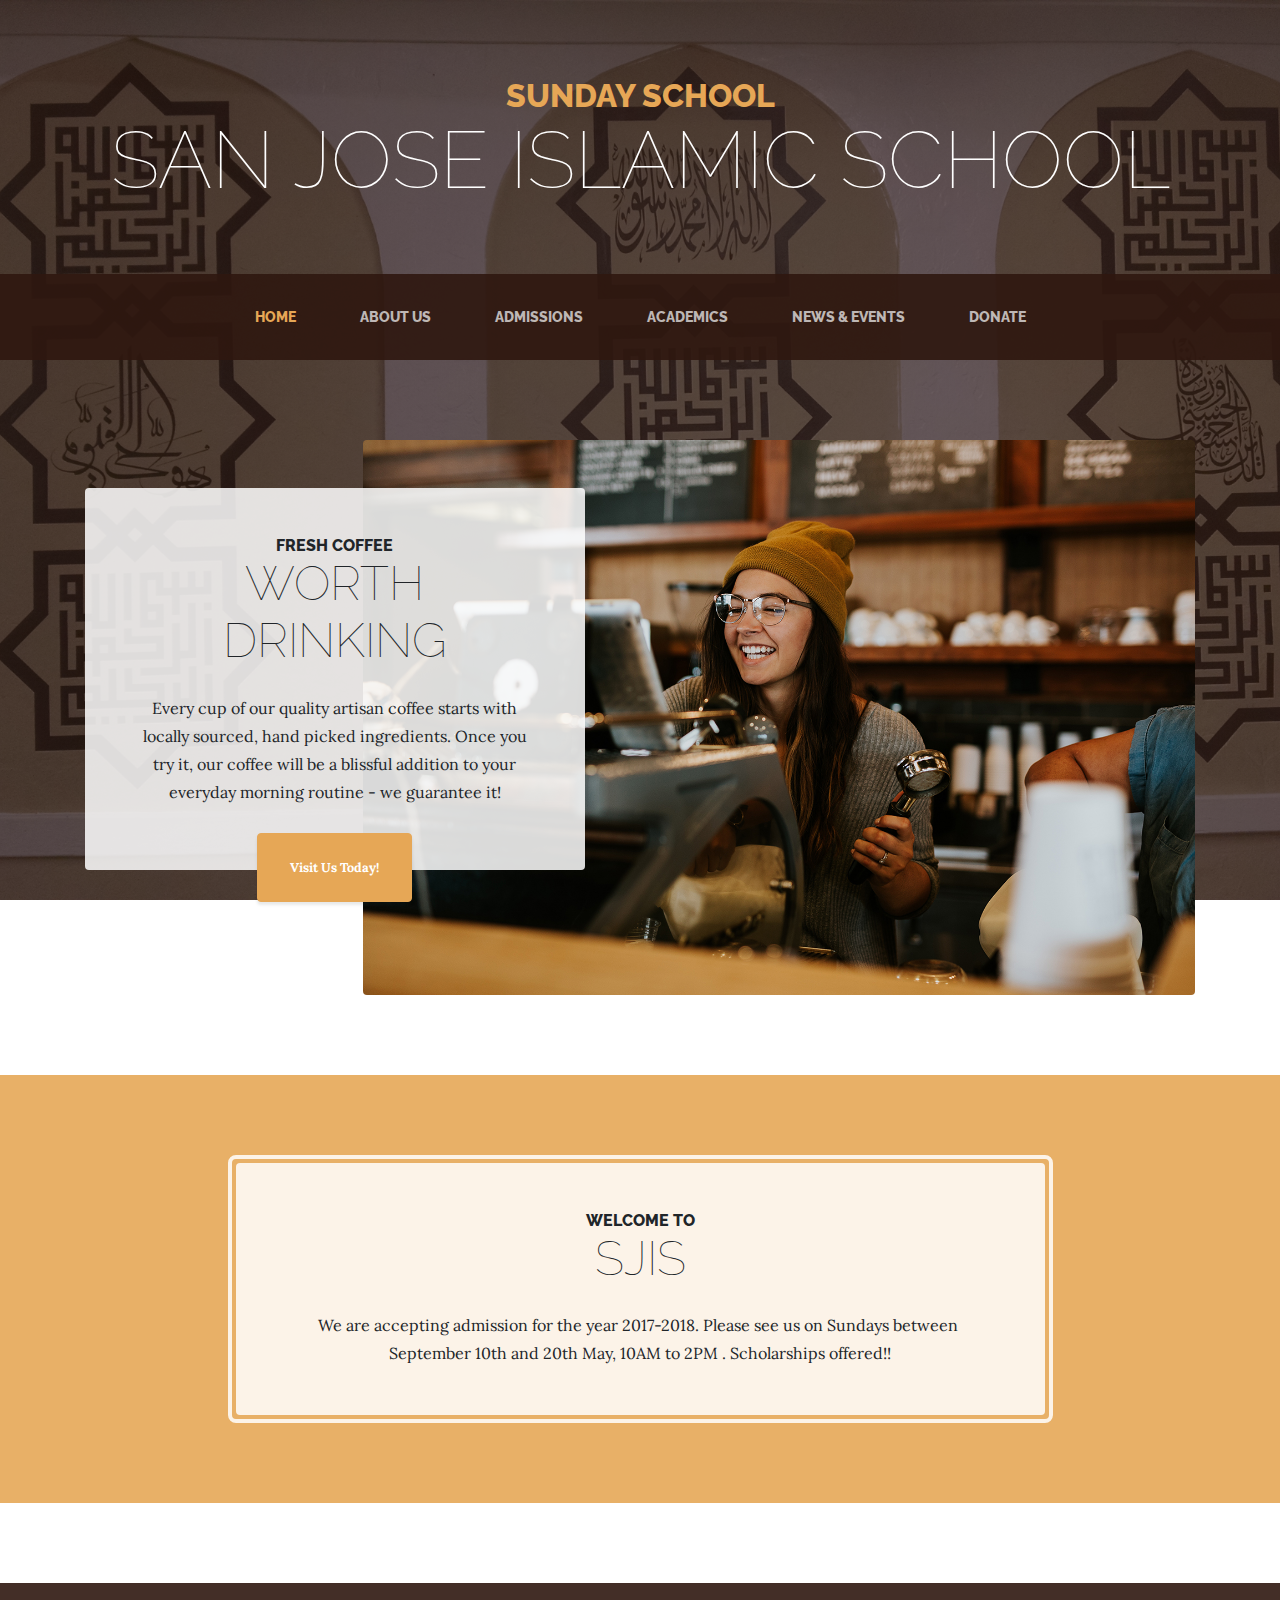
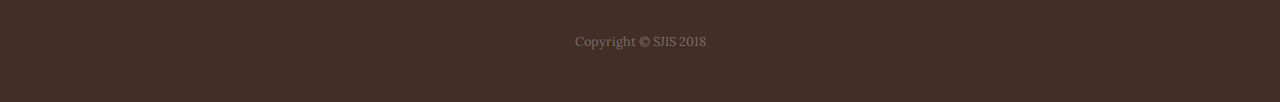
==== mysjis/index.html @ 354fd091 "initial change" ====
<!DOCTYPE html>
<html lang="en">

  <head>

    <meta charset="utf-8">
    <meta name="viewport" content="width=device-width, initial-scale=1, shrink-to-fit=no">
    <meta name="description" content="">
    <meta name="author" content="">

    <title>San Jose Islamic School</title>

    <!-- Bootstrap core CSS -->
    <link href="vendor/bootstrap/css/bootstrap.min.css" rel="stylesheet">

    <!-- Custom fonts for this template -->
    <link href="https://fonts.googleapis.com/css?family=Raleway:100,100i,200,200i,300,300i,400,400i,500,500i,600,600i,700,700i,800,800i,900,900i" rel="stylesheet">
    <link href="https://fonts.googleapis.com/css?family=Lora:400,400i,700,700i" rel="stylesheet">

    <!-- Custom styles for this template -->
    <link href="css/business-casual.min.css" rel="stylesheet">

  </head>

  <body>

    <h1 class="site-heading text-center text-white d-none d-lg-block">
      <span class="site-heading-upper text-primary mb-3">Sunday School</span>
      <span class="site-heading-lower">San Jose Islamic School</span>
    </h1>

    <!-- Navigation -->
    <nav class="navbar navbar-expand-lg navbar-dark py-lg-4" id="mainNav">
      <div class="container">
        <a class="navbar-brand text-uppercase text-expanded font-weight-bold d-lg-none" href="#">Start Bootstrap</a>
        <button class="navbar-toggler" type="button" data-toggle="collapse" data-target="#navbarResponsive" aria-controls="navbarResponsive" aria-expanded="false" aria-label="Toggle navigation">
          <span class="navbar-toggler-icon"></span>
        </button>
        <div class="collapse navbar-collapse" id="navbarResponsive">
          <ul class="navbar-nav mx-auto">
            <li class="nav-item active px-lg-4">
              <a class="nav-link text-uppercase text-expanded" href="index.html">Home
                <span class="sr-only">(current)</span>
              </a>
            </li>
            <li class="nav-item px-lg-4">
              <a class="nav-link text-uppercase text-expanded" href="about.html">About Us</a>
            </li>
            <li class="nav-item px-lg-4">
              <a class="nav-link text-uppercase text-expanded" href="products.html">Admissions</a>
            </li>
            <li class="nav-item px-lg-4">
              <a class="nav-link text-uppercase text-expanded" href="store.html">Academics</a>
            </li>
            <li class="nav-item px-lg-4">
              <a class="nav-link text-uppercase text-expanded" href="store.html">News & Events</a>
            </li>
            <li class="nav-item px-lg-4">
              <a class="nav-link text-uppercase text-expanded" href="store.html">Donate</a>
            </li>
          </ul>
        </div>
      </div>
    </nav>

    <section class="page-section clearfix">
      <div class="container">
        <div class="intro">
          <img class="intro-img img-fluid mb-3 mb-lg-0 rounded" src="img/intro.jpg" alt="">
          <div class="intro-text left-0 text-center bg-faded p-5 rounded">
            <h2 class="section-heading mb-4">
              <span class="section-heading-upper">Fresh Coffee</span>
              <span class="section-heading-lower">Worth Drinking</span>
            </h2>
            <p class="mb-3">Every cup of our quality artisan coffee starts with locally sourced, hand picked ingredients. Once you try it, our coffee will be a blissful addition to your everyday morning routine - we guarantee it!
            </p>
            <div class="intro-button mx-auto">
              <a class="btn btn-primary btn-xl" href="#">Visit Us Today!</a>
            </div>
          </div>
        </div>
      </div>
    </section>

    <section class="page-section cta">
      <div class="container">
        <div class="row">
          <div class="col-xl-9 mx-auto">
            <div class="cta-inner text-center rounded">
              <h2 class="section-heading mb-4">
                <span class="section-heading-upper">WELCOME TO</span>
                <span class="section-heading-lower">SJIS</span>
              </h2>
              <p class="mb-0">We are accepting admission for the year 2017-2018. Please see us on Sundays between ​September 10th and  20th May, 10AM to 2PM . 
              Scholarships offered!!</p>
            </div>
          </div>
        </div>
      </div>
    </section>

    <footer class="footer text-faded text-center py-5">
      <div class="container">
        <p class="m-0 small">Copyright &copy; SJIS 2018</p>
      </div>
    </footer>

    <!-- Bootstrap core JavaScript -->
    <script src="vendor/jquery/jquery.min.js"></script>
    <script src="vendor/bootstrap/js/bootstrap.bundle.min.js"></script>

  </body>

</html>
---- mysjis/css/business-casual.min.css ----
body{font-family:Lora;background:linear-gradient(rgba(47,23,15,.65),rgba(47,23,15,.65)),url(../img/school/bg.jpg);background-attachment:fixed;background-position:center;background-size:cover}h1,h2,h3,h4,h5,h6{font-family:Raleway}p{line-height:1.75}.text-faded{color:rgba(255,255,255,.3)}.site-heading{margin-top:5rem;margin-bottom:5rem;text-transform:uppercase;line-height:1;font-family:Raleway}.site-heading .site-heading-upper{display:block;font-size:2rem;font-weight:800}.site-heading .site-heading-lower{font-size:5rem;font-weight:100;line-height:4rem}.page-section{margin-top:5rem;margin-bottom:5rem}.section-heading{text-transform:uppercase}.section-heading .section-heading-upper{display:block;font-size:1rem;font-weight:800}.section-heading .section-heading-lower{display:block;font-size:3rem;font-weight:100}.bg-faded{background-color:rgba(255,255,255,.85)}#mainNav{background-color:rgba(47,23,15,.9);font-family:Raleway}#mainNav .navbar-brand{color:#e6a756}#mainNav .navbar-nav .nav-item .nav-link{color:rgba(255,255,255,.7);font-weight:800}#mainNav .navbar-nav .nav-item.active .nav-link{color:#e6a756}@media (min-width:992px){#mainNav .navbar-nav .nav-item .nav-link{font-size:.9rem}#mainNav .navbar-nav .nav-item .nav-link:hover{color:rgba(255,255,255,.4)}#mainNav .navbar-nav .nav-item.active .nav-link:hover{color:#e6a756}}.btn-xl{font-weight:700;font-size:.8rem;padding-top:1.5rem;padding-bottom:1.5rem;padding-left:2rem;padding-right:2rem}.intro{position:relative}@media (min-width:992px){.intro .intro-img{width:75%;float:right}.intro .intro-text{left:0;width:60%;margin-top:3rem;position:absolute}.intro .intro-text .intro-button{width:100%;left:0;position:absolute;bottom:-2rem}}@media (min-width:1200px){.intro .intro-text{width:45%}}.cta{padding-top:5rem;padding-bottom:5rem;background-color:rgba(230,167,86,.9)}.cta .cta-inner{position:relative;padding:3rem;margin:.5rem;background-color:rgba(255,255,255,.85)}.cta .cta-inner:before{border-radius:.5rem;content:'';position:absolute;top:-.5rem;bottom:-.5rem;left:-.5rem;right:-.5rem;border:.25rem solid rgba(255,255,255,.85)}@media (min-width:992px){.about-heading .about-heading-img{position:relative;z-index:0}.about-heading .about-heading-content{margin-top:-5rem;position:relative;z-index:1}}@media (min-width:992px){.product-item .product-item-title{position:relative;z-index:1;margin-bottom:-3rem}.product-item .product-item-img{position:relative;z-index:0;max-width:60vw}.product-item .product-item-description{position:relative;z-index:1;margin-top:-3rem;max-width:50vw}}.list-hours{font-size:.9rem}.list-hours .list-hours-item{border-bottom:1px solid rgba(230,167,86,.5);padding-bottom:.25rem;margin-bottom:1rem;font-style:italic}.list-hours .list-hours-item.today{font-weight:700;color:#e6a756}@media (min-width:992px){.list-hours{width:50%;font-size:1.1rem}}.address strong{font-size:1.2rem}.footer{background-color:rgba(47,23,15,.9)}.text-primary{color:#e6a756!important}.bg-primary{background-color:#e6a756!important}.btn{box-shadow:0 3px 3px 0 rgba(33,37,41,.1)}.btn-primary{background-color:#e6a756;border-color:#e6a756}.btn-primary:active,.btn-primary:focus,.btn-primary:hover{background-color:#df902a;border-color:#df902a}.font-weight-light{font-weight:100!important}
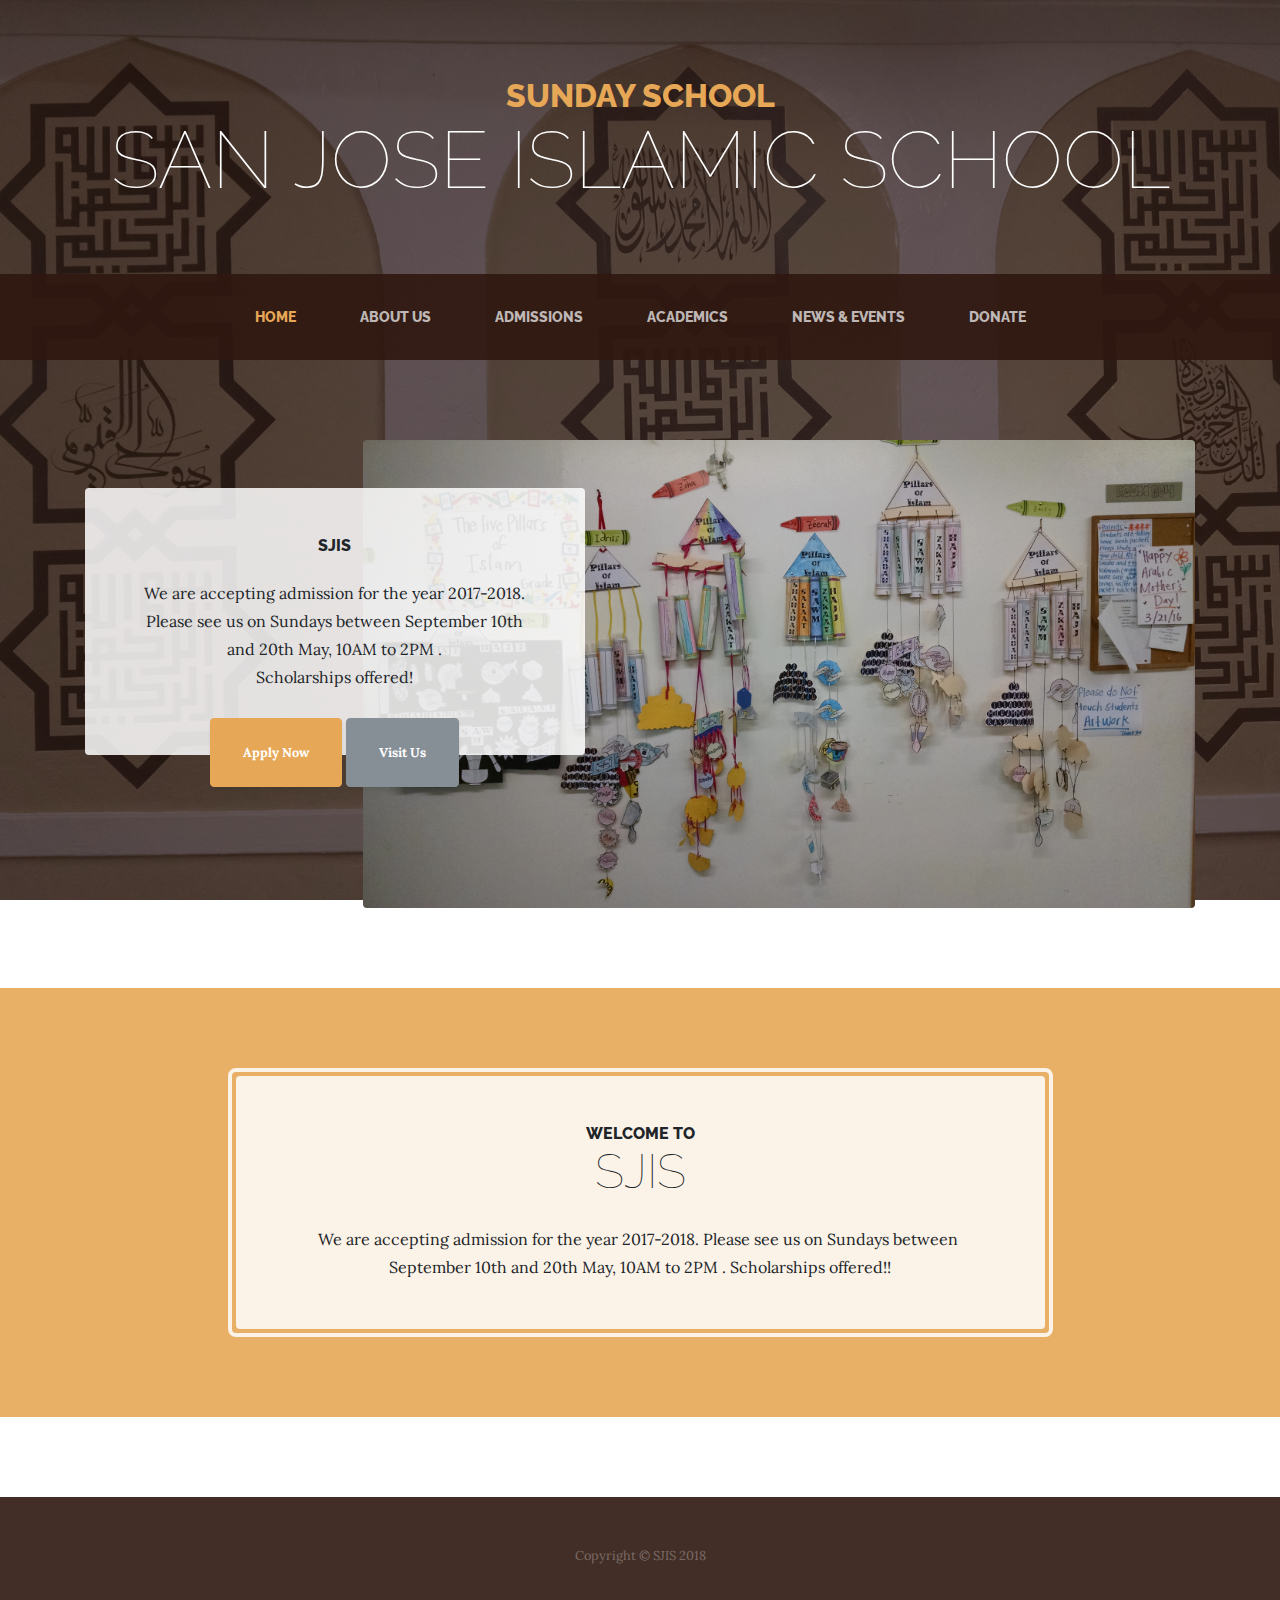
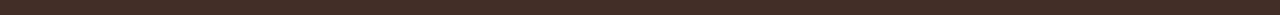
==== commit 5dc22b60: "added new images and page" ====
--- a/mysjis/index.html
+++ b/mysjis/index.html
@@ -66,21 +66,27 @@
     <section class="page-section clearfix">
       <div class="container">
         <div class="intro">
-          <img class="intro-img img-fluid mb-3 mb-lg-0 rounded" src="img/intro.jpg" alt="">
+          <img class="intro-img img-fluid mb-3 mb-lg-0 rounded" src="img/school/student_wall.jpg" alt="">
+
           <div class="intro-text left-0 text-center bg-faded p-5 rounded">
             <h2 class="section-heading mb-4">
-              <span class="section-heading-upper">Fresh Coffee</span>
-              <span class="section-heading-lower">Worth Drinking</span>
+              <span class="section-heading-upper">SJIS</span>
+             <!--  <span class="section-heading-lower">Worth Drinking</span> -->
             </h2>
-            <p class="mb-3">Every cup of our quality artisan coffee starts with locally sourced, hand picked ingredients. Once you try it, our coffee will be a blissful addition to your everyday morning routine - we guarantee it!
+            <p class="mb-3">We are accepting admission for the year 2017-2018.
+Please see us on Sundays between ​September 10th and  20th May, 10AM to 2PM . <br>
+Scholarships offered!
             </p>
             <div class="intro-button mx-auto">
-              <a class="btn btn-primary btn-xl" href="#">Visit Us Today!</a>
+              <a class="btn btn-primary btn-xl" href="#">Apply Now</a>
+               <a class="btn btn-secondary btn-xl" href="#">Visit Us</a>
             </div>
           </div>
         </div>
       </div>
     </section>
+
+
 
     <section class="page-section cta">
       <div class="container">
@@ -97,8 +103,9 @@
           </div>
         </div>
       </div>
+
     </section>
-
+   
     <footer class="footer text-faded text-center py-5">
       <div class="container">
         <p class="m-0 small">Copyright &copy; SJIS 2018</p>
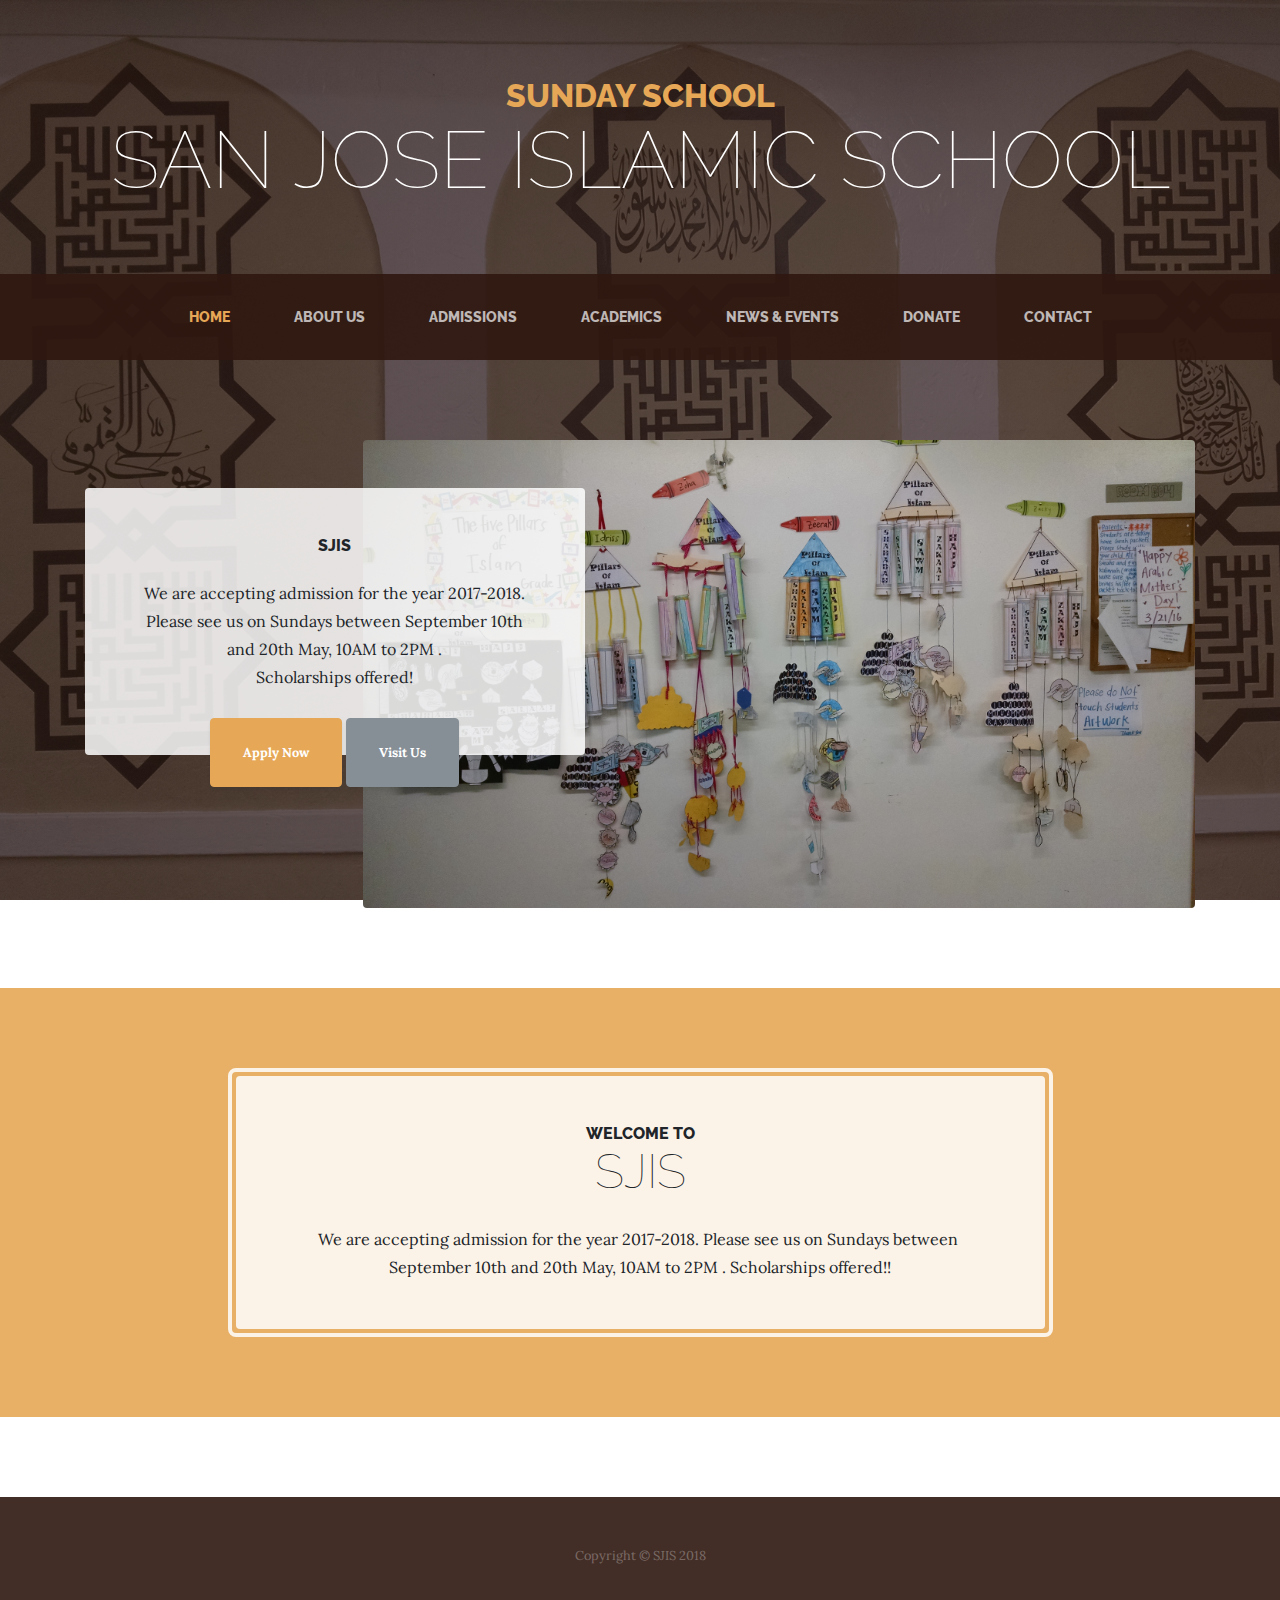
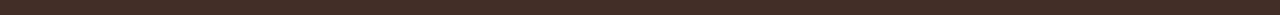
==== commit 556b6979: "added new content" ====
--- a/mysjis/index.html
+++ b/mysjis/index.html
@@ -47,16 +47,19 @@
               <a class="nav-link text-uppercase text-expanded" href="about.html">About Us</a>
             </li>
             <li class="nav-item px-lg-4">
-              <a class="nav-link text-uppercase text-expanded" href="products.html">Admissions</a>
+              <a class="nav-link text-uppercase text-expanded" href="admissions.html">Admissions</a>
             </li>
             <li class="nav-item px-lg-4">
-              <a class="nav-link text-uppercase text-expanded" href="store.html">Academics</a>
+              <a class="nav-link text-uppercase text-expanded" href="admission.html">Academics</a>
             </li>
             <li class="nav-item px-lg-4">
-              <a class="nav-link text-uppercase text-expanded" href="store.html">News & Events</a>
+              <a class="nav-link text-uppercase text-expanded" href="history.html">News & Events</a>
             </li>
             <li class="nav-item px-lg-4">
               <a class="nav-link text-uppercase text-expanded" href="store.html">Donate</a>
+            </li>
+            <li class="nav-item px-lg-4">
+              <a class="nav-link text-uppercase text-expanded" href="contact.html">Contact</a>
             </li>
           </ul>
         </div>
@@ -78,7 +81,7 @@
 Scholarships offered!
             </p>
             <div class="intro-button mx-auto">
-              <a class="btn btn-primary btn-xl" href="#">Apply Now</a>
+              <a class="btn btn-primary btn-xl" href="admissions.html">Apply Now</a>
                <a class="btn btn-secondary btn-xl" href="#">Visit Us</a>
             </div>
           </div>
